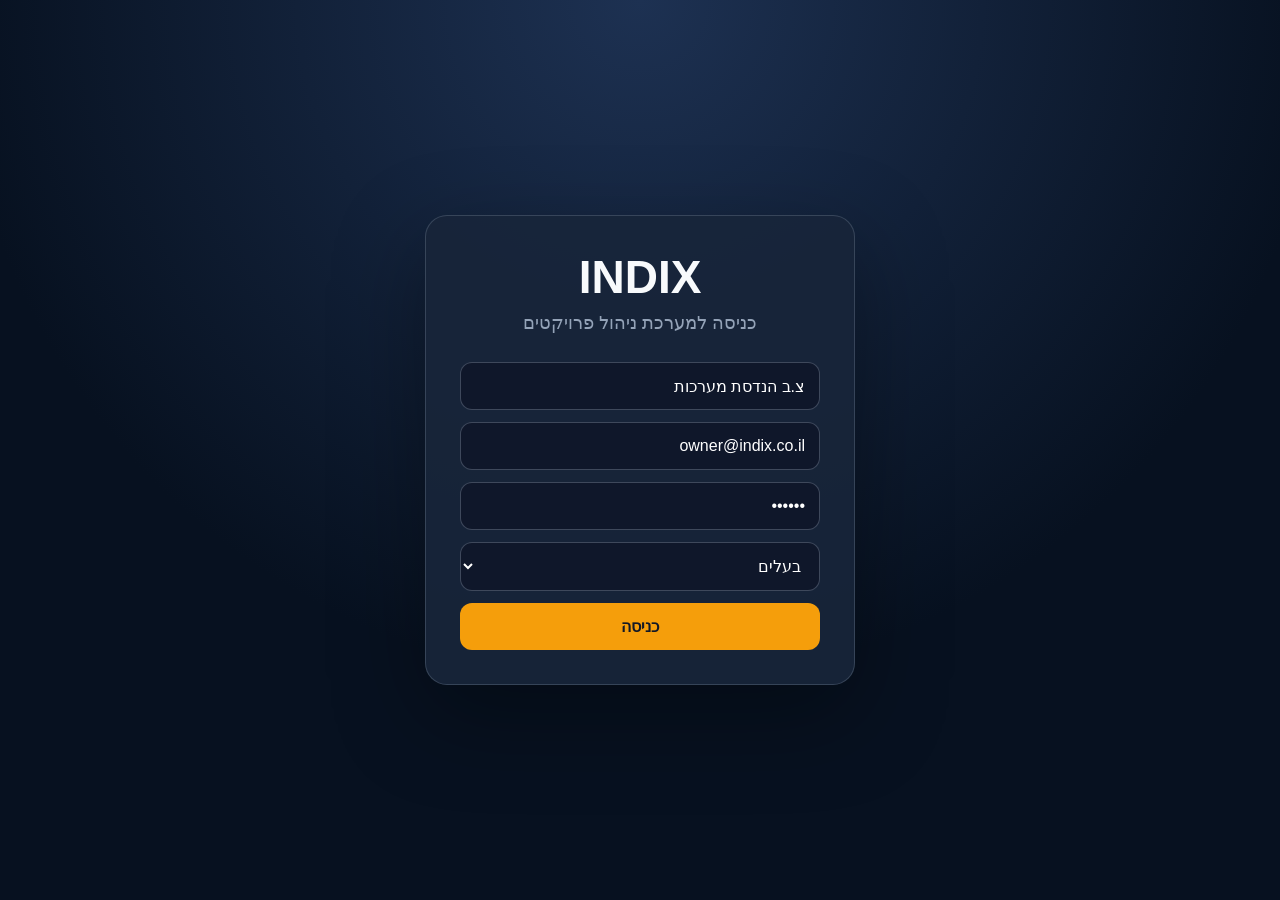
==== index.html @ 10d818fb "Add files via upload" ====
<!DOCTYPE html>
<html lang="he" dir="rtl">
<head>
<meta charset="UTF-8" />
<meta name="viewport" content="width=device-width, initial-scale=1.0" />
<title>INDIX</title>
<style>
*{box-sizing:border-box;margin:0;padding:0;font-family:Arial,Helvetica,sans-serif}body{background:#071120;color:#f8fafc;min-height:100vh}button,.card,.nav-btn{cursor:pointer}.login{min-height:100vh;display:flex;align-items:center;justify-content:center;background:radial-gradient(circle at top,#1d3152 0,#071120 62%);padding:20px}.login-card{width:100%;max-width:430px;background:rgba(24,37,58,.92);border:1px solid rgba(148,163,184,.25);border-radius:22px;padding:34px;box-shadow:0 30px 90px rgba(0,0,0,.35)}.logo{font-size:46px;font-weight:900;text-align:center;margin-bottom:8px}.sub{text-align:center;color:#94a3b8;margin-bottom:28px;font-size:18px}input,select,textarea{width:100%;background:#0f172a;border:1px solid rgba(148,163,184,.35);border-radius:12px;padding:14px;color:white;margin-bottom:12px;font-size:16px}.btn{background:#f59e0b;color:#111827;border:0;border-radius:12px;padding:14px 18px;font-weight:900;font-size:16px;width:100%}.app{display:none;min-height:100vh;background:radial-gradient(circle at top,#182844 0,#071120 58%)}.header{padding:20px;display:flex;justify-content:space-between;align-items:center;border-bottom:1px solid rgba(255,255,255,.08)}.brand{font-size:32px;font-weight:900}.user{color:#cbd5e1;font-weight:700}.menu{display:flex;gap:8px;flex-wrap:wrap;padding:14px;background:rgba(8,16,31,.72);position:sticky;top:0;z-index:10}.nav-btn{background:#0f172a;color:#dbeafe;border:1px solid rgba(148,163,184,.25);border-radius:12px;padding:12px 14px;font-weight:800}.nav-btn.active{background:#2563eb;color:white}.main{padding:22px;max-width:1180px;margin:auto}.title{text-align:center;margin:18px 0 26px}.title h1{font-size:30px}.title p{color:#94a3b8;margin-top:8px;font-size:18px}.stats{display:grid;grid-template-columns:repeat(4,1fr);gap:14px;margin-bottom:22px}.box,.stat{background:rgba(24,37,58,.86);border:1px solid rgba(148,163,184,.18);border-radius:16px;box-shadow:0 20px 55px rgba(0,0,0,.22);padding:22px}.stat{text-align:center}.icon{font-size:32px;margin-bottom:10px}.num{font-size:34px;font-weight:900}.green{color:#78e06f}.blue{color:#60a5fa}.yellow{color:#fbbf24}.purple{color:#a855f7}.grid{display:grid;grid-template-columns:1fr 1fr;gap:18px;margin-bottom:18px}.quick{display:grid;grid-template-columns:repeat(2,1fr);gap:12px}.card{background:#0f172a;border:1px solid rgba(148,163,184,.25);border-radius:12px;padding:16px;text-align:center;font-weight:800}.card span{display:block;font-size:28px;margin-bottom:8px}table{width:100%;border-collapse:collapse;text-align:center}th,td{border:1px solid rgba(148,163,184,.24);padding:13px}th{background:rgba(15,23,42,.55)}.plan{background:#0b1528;border:1px solid rgba(148,163,184,.25);border-radius:16px;min-height:360px;position:relative;overflow:hidden}.road{position:absolute;left:8%;right:8%;top:45%;height:80px;background:#263246;border:2px solid #475569;border-radius:18px;transform:rotate(-7deg)}.line{position:absolute;left:12%;right:12%;top:53%;border-top:5px dashed #94a3b8;transform:rotate(-7deg)}.path{position:absolute;height:18px;border-radius:30px;transform:rotate(-7deg)}.orange{background:#f59e0b;left:15%;top:47%;width:180px;box-shadow:0 0 18px #f59e0b}.cyan{background:#38bdf8;left:38%;top:44%;width:160px;box-shadow:0 0 18px #38bdf8}.lime{background:#22c55e;left:59%;top:40%;width:150px;box-shadow:0 0 18px #22c55e}.pin{position:absolute;width:34px;height:34px;border-radius:50%;display:flex;align-items:center;justify-content:center;font-weight:900;border:3px solid #0f172a}.p1{left:20%;top:36%;background:#f59e0b}.p2{left:44%;top:33%;background:#38bdf8}.p3{left:65%;top:30%;background:#22c55e}.hidden{display:none}.toast{position:fixed;left:18px;bottom:18px;background:#22c55e;color:#052e16;padding:14px 18px;border-radius:12px;font-weight:900;z-index:99}.project-row:hover{background:rgba(59,130,246,.15)}.badge{display:inline-block;padding:6px 10px;border-radius:999px;background:#0f172a;color:#cbd5e1;border:1px solid rgba(148,163,184,.25);font-size:14px}@media(max-width:800px){.stats,.grid,.quick{grid-template-columns:1fr}.header{display:block}.brand{margin-bottom:8px}.main{padding:16px}.menu{position:static}}
</style>
</head>
<body>
<section id="login" class="login"><div class="login-card"><div class="logo">INDIX</div><div class="sub">כניסה למערכת ניהול פרויקטים</div><input id="company" value="צ.ב הנדסת מערכות" placeholder="שם החברה"><input id="email" value="owner@indix.co.il" placeholder="אימייל"><input id="password" value="123456" type="password" placeholder="סיסמה"><select id="role"><option value="owner">בעלים</option><option value="engineer">מהנדס</option><option value="worker">עובד</option><option value="warehouse">מחסן</option></select><button class="btn" onclick="login()">כניסה</button></div></section>
<section id="app" class="app"><header class="header"><div class="brand">INDIX</div><div class="user" id="userLabel">יאסן סוויס · בעלים - גישה מלאה</div></header><nav class="menu"><button class="nav-btn" id="b-dashboard" onclick="show('dashboard')">🏠 לוח בקרה</button><button class="nav-btn" id="b-projects" onclick="show('projects')">💼 פרויקטים</button><button class="nav-btn" id="b-project" onclick="show('project')">🧩 ניהול פרויקט</button><button class="nav-btn" id="b-plans" onclick="show('plans')">📐 תוכניות ומפה</button><button class="nav-btn" id="b-stock" onclick="show('stock')">📦 מלאי</button><button class="nav-btn" id="b-reports" onclick="show('reports')">📊 דוחות</button><button class="nav-btn" onclick="logout()">🚪 יציאה</button></nav><main class="main">
<div id="dashboard"><section class="title"><h1>לוח בקרה - בעל החברה</h1><p>النسخة التشغيلية الأولى من INDIX على الويب</p></section><section class="stats"><div class="stat"><div class="icon">📦</div><h3>מצב מלאי</h3><div class="num green">98%</div></div><div class="stat"><div class="icon">👥</div><h3>עובדים</h3><div class="num blue">54</div></div><div class="stat"><div class="icon">👷</div><h3>מהנדסים</h3><div class="num yellow">8</div></div><div class="stat"><div class="icon">💼</div><h3>פרויקטים</h3><div class="num purple" id="projectCount">3</div></div></section><section class="grid"><div class="box"><h2>התקדמות פרויקט מרכזי</h2><br><p><b id="mainProjectName">כביש 25 → כביש 27</b></p><h1 class="green" style="font-size:42px;margin:18px 0">60%</h1><p>✅ חפירה 150 מטר<br>✅ התקנת עמודים<br>🟠 התקנת פנסים<br>⚪ חיבור מגשים</p></div><div class="box"><h2>פעולות מהירות</h2><br><div class="quick"><div class="card" onclick="show('projects')"><span>➕</span>הוסף/פתח פרויקט</div><div class="card" onclick="show('plans')"><span>📐</span>תוכנית ומפה</div><div class="card" onclick="show('stock')"><span>📦</span>הוצאת סחורה</div><div class="card" onclick="show('reports')"><span>📄</span>דוח יומי</div></div></div></section></div>
<div id="projects" class="hidden"><section class="title"><h1>פרויקטים</h1><p>إضافة وفتح المشاريع</p></section><section class="grid"><div class="box"><h2>רשימת פרויקטים</h2><br><table id="projectsTable"></table></div><div class="box"><h2>הוסף פרויקט חדש</h2><br><input id="newProject" value="תאורת שכונה חדשה" placeholder="שם פרויקט"><input id="newArea" value="רהט" placeholder="אזור"><input id="newEngineer" value="דוד כהן" placeholder="מהנדס"><button class="btn" onclick="addProject()">הוסף פרויקט</button></div></section></div>
<div id="project" class="hidden"><section class="title"><h1>ניהול מלא של הפרויקט</h1><p>صاحب الشركة يرى ميزات المهندس والعامل والمخزن كلها</p></section><section class="box"><h2 id="projectTitle">פרויקט: כביש 25 → כביש 27</h2><br><div class="quick"><div class="card" onclick="show('plans')"><span>📐</span>תוכניות ומפה</div><div class="card" onclick="show('stock')"><span>📦</span>חומרים ומלאי</div><div class="card" onclick="toast('ميزة الصور ستضاف بالمرحلة القادمة')"><span>📷</span>תמונות מהשטח</div><div class="card" onclick="show('reports')"><span>📝</span>יומן עבודה</div></div><br><table><tr><th>תחום</th><th>מה רואים</th><th>הרשאה</th></tr><tr><td>מהנדס</td><td>עדכון התקדמות، אישור עבודות، הערות שטח</td><td>בעל החברה רואה ושולט</td></tr><tr><td>עובד</td><td>משימה יומית، מפה، דיווח סוף יום</td><td>בעל החברה רואה הכל</td></tr><tr><td>מחסן</td><td>יציאה/חזרה של חומרים וחתימות</td><td>בעל החברה מאשר</td></tr></table></section></div>
<div id="plans" class="hidden"><section class="title"><h1>תוכניות ומשימות שטח</h1><p>رسم على الخريطة بالألوان وإرسال مهمة للعامل</p></section><section class="grid"><div class="box"><h2>מפת עבודה</h2><br><div class="plan" onclick="mark(event)"><div class="road"></div><div class="line"></div><div class="path orange"></div><div class="path cyan"></div><div class="path lime"></div><div class="pin p1">ע</div><div class="pin p2">פ</div><div class="pin p3">כ</div></div><br><p><span class="badge">🟠 עמודים</span> <span class="badge">🔵 פנסים</span> <span class="badge">🟢 כבלים</span></p></div><div class="box"><h2>שליחת משימה לעובד</h2><br><input id="worker" value="אחמד אבו סוויס" placeholder="עובד"><input id="task" value="התקנת 12 פנסים" placeholder="משימה"><input id="taskTime" value="היום עד 17:00" placeholder="זמן"><button class="btn" onclick="sendTask()">שלח משימה לעובד</button><p id="sentTask" style="margin-top:16px;color:#cbd5e1;line-height:1.8"></p></div></section></div>
<div id="stock" class="hidden"><section class="title"><h1>ניהול מלאי</h1><p>כניסה، יציאה، חזרה، חתימה</p></section><section class="grid"><div class="box"><h2>טבלת מלאי</h2><br><table id="stockTable"></table></div><div class="box"><h2>הוצאת סחורה</h2><br><select id="stockItem"><option>פנס LED</option><option>עמוד תאורה</option><option>כבל 4×35</option></select><input id="stockQty" value="5" placeholder="כמות"><input id="receiver" value="אחמד אבו סוויס" placeholder="מקבל"><button class="btn" onclick="issueStock()">אישור יציאה + חתימה</button></div></section></div>
<div id="reports" class="hidden"><section class="title"><h1>דוחות סוף יום</h1><p>מה בוצע، מה לא בוצע، ולמה</p></section><section class="grid"><div class="box"><textarea id="report" rows="6">בוצע: 8 פנסים
לא בוצע: 4 פנסים
סיבה: חסר כבל 4×16</textarea><button class="btn" onclick="saveReport()">שלח דוח למהנדס ולבעל החברה</button></div><div class="box"><h2>עדכון אחרון</h2><br><p id="lastReport" style="line-height:1.8;color:#cbd5e1">אין דוח עדיין</p></div></section></div>
</main></section><div id="toast" class="toast hidden"></div>
<script>
let projects=[{name:"כביש 25 → כביש 27",area:"רהט",engineer:"דוד כהן",progress:"60%"},{name:"תאורת שכונת השלום",area:"דרום",engineer:"מוחמד אבו סוויס",progress:"90%"},{name:"צומת העיר",area:"מרכז",engineer:"יוסף אלקרינאווי",progress:"45%"}];let stock=[{item:"פנס LED",total:250,out:70,back:10,sign:"חתום"},{item:"עמוד תאורה",total:40,out:3,back:0,sign:"חתום"},{item:"כבל 4×35",total:"1200 מ׳",out:"250 מ׳",back:0,sign:"ממתין"}];
function login(){const role=document.getElementById('role').value;const label=role==="owner"?"יאסן סוויס · בעלים - גישה מלאה":role==="engineer"?"יאסן סוויס · מהנדס":role==="worker"?"יאסן סוויס · עובד":"יאסן סוויס · מחסן";document.getElementById('userLabel').innerText=label;document.getElementById('login').style.display='none';document.getElementById('app').style.display='block';renderProjects();renderStock();show('dashboard')}function logout(){document.getElementById('app').style.display='none';document.getElementById('login').style.display='flex'}function show(id){['dashboard','projects','project','plans','stock','reports'].forEach(x=>{document.getElementById(x).classList.toggle('hidden',x!==id);let b=document.getElementById('b-'+x);if(b)b.classList.toggle('active',x===id)})}function renderProjects(){document.getElementById('projectCount').innerText=projects.length;document.getElementById('projectsTable').innerHTML='<tr><th>פרויקט</th><th>אזור</th><th>מהנדס</th><th>התקדמות</th><th>פתיחה</th></tr>'+projects.map((p,i)=>`<tr class="project-row"><td>${p.name}</td><td>${p.area}</td><td>${p.engineer}</td><td>${p.progress}</td><td><button class="btn" onclick="openProject(${i})">פתח</button></td></tr>`).join('')}function addProject(){let name=document.getElementById('newProject').value,area=document.getElementById('newArea').value,engineer=document.getElementById('newEngineer').value;if(name){projects.push({name,area,engineer,progress:"0%"});renderProjects();toast('تم إضافة المشروع')}}function openProject(i){document.getElementById('projectTitle').innerText='פרויקט: '+projects[i].name;document.getElementById('mainProjectName').innerText=projects[i].name;show('project')}function renderStock(){document.getElementById('stockTable').innerHTML='<tr><th>פריט</th><th>במלאי</th><th>יצא</th><th>חזר</th><th>חתימה</th></tr>'+stock.map(s=>`<tr><td>${s.item}</td><td>${s.total}</td><td>${s.out}</td><td>${s.back}</td><td>${s.sign}</td></tr>`).join('')}function issueStock(){const item=document.getElementById('stockItem').value,qty=Number(document.getElementById('stockQty').value||0);let s=stock.find(x=>x.item===item);if(s&&typeof s.out==='number')s.out+=qty;if(s)s.sign='חתום';renderStock();toast('تم إخراج المواد وتسجيل التوقيع')}function sendTask(){document.getElementById('sentTask').innerHTML='נשלחה משימה:<br>'+document.getElementById('task').value+'<br>לעובד: '+document.getElementById('worker').value+'<br>זמן: '+document.getElementById('taskTime').value;toast('تم إرسال المهمة للعامل')}function saveReport(){document.getElementById('lastReport').innerText=document.getElementById('report').value;toast('تم إرسال التقرير')}function mark(e){let p=document.createElement('div');p.style.cssText='position:absolute;width:22px;height:22px;border-radius:50%;background:#38bdf8;border:3px solid #0f172a;left:'+(e.offsetX-11)+'px;top:'+(e.offsetY-11)+'px';e.currentTarget.appendChild(p);toast('تم وضع علامة على الخريطة')}function toast(msg){let t=document.getElementById('toast');t.innerText=msg;t.classList.remove('hidden');setTimeout(()=>t.classList.add('hidden'),2200)}
</script>
</body>
</html>
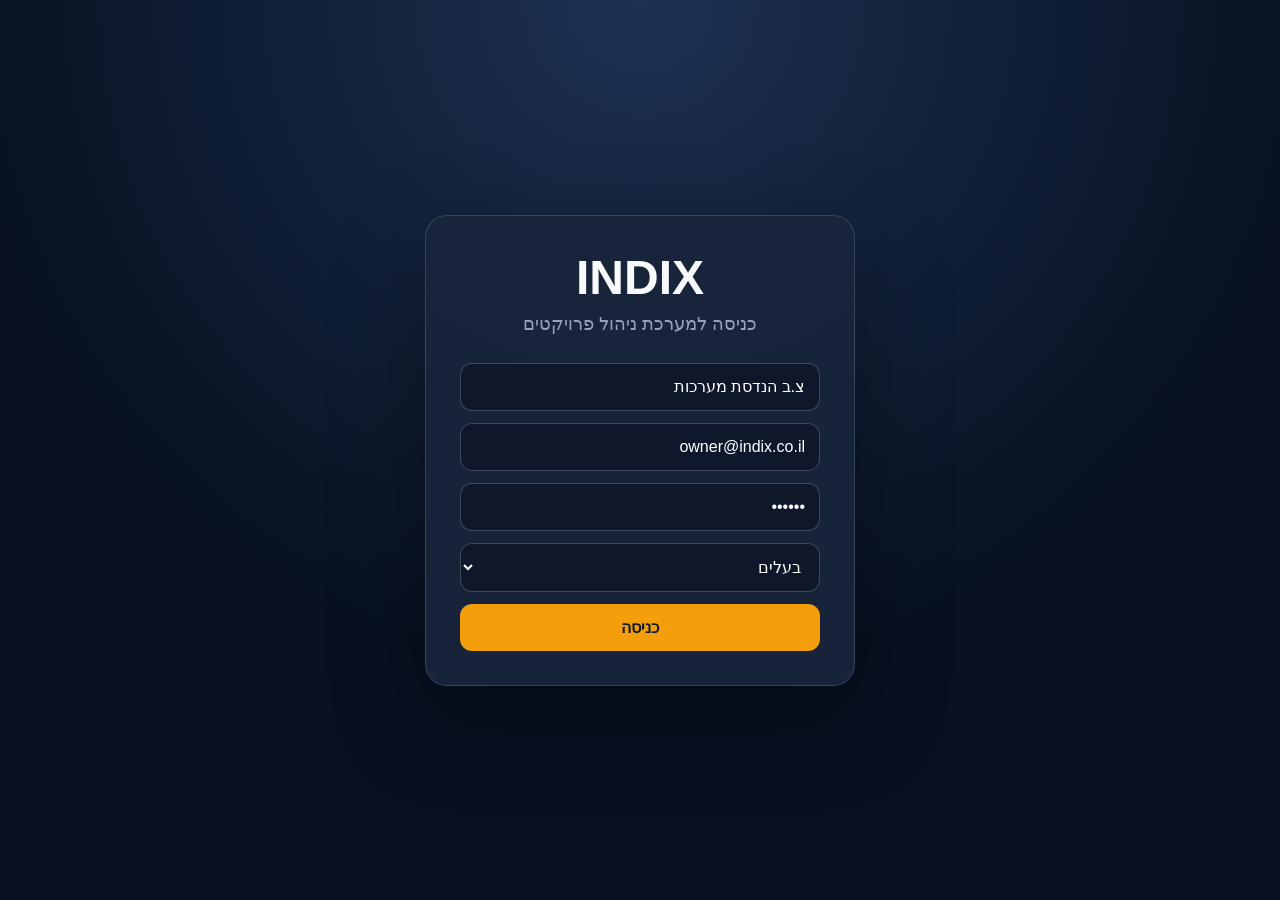
==== commit f571b1e0: "Rename index.htm1 to index.html" ====
--- a/index.html
+++ b/index.html
@@ -1,28 +1,149 @@
 <!DOCTYPE html>
 <html lang="he" dir="rtl">
 <head>
-<meta charset="UTF-8" />
-<meta name="viewport" content="width=device-width, initial-scale=1.0" />
-<title>INDIX</title>
+<meta charset="UTF-8">
+<meta name="viewport" content="width=device-width, initial-scale=1.0">
+<title>INDIX v2</title>
 <style>
-*{box-sizing:border-box;margin:0;padding:0;font-family:Arial,Helvetica,sans-serif}body{background:#071120;color:#f8fafc;min-height:100vh}button,.card,.nav-btn{cursor:pointer}.login{min-height:100vh;display:flex;align-items:center;justify-content:center;background:radial-gradient(circle at top,#1d3152 0,#071120 62%);padding:20px}.login-card{width:100%;max-width:430px;background:rgba(24,37,58,.92);border:1px solid rgba(148,163,184,.25);border-radius:22px;padding:34px;box-shadow:0 30px 90px rgba(0,0,0,.35)}.logo{font-size:46px;font-weight:900;text-align:center;margin-bottom:8px}.sub{text-align:center;color:#94a3b8;margin-bottom:28px;font-size:18px}input,select,textarea{width:100%;background:#0f172a;border:1px solid rgba(148,163,184,.35);border-radius:12px;padding:14px;color:white;margin-bottom:12px;font-size:16px}.btn{background:#f59e0b;color:#111827;border:0;border-radius:12px;padding:14px 18px;font-weight:900;font-size:16px;width:100%}.app{display:none;min-height:100vh;background:radial-gradient(circle at top,#182844 0,#071120 58%)}.header{padding:20px;display:flex;justify-content:space-between;align-items:center;border-bottom:1px solid rgba(255,255,255,.08)}.brand{font-size:32px;font-weight:900}.user{color:#cbd5e1;font-weight:700}.menu{display:flex;gap:8px;flex-wrap:wrap;padding:14px;background:rgba(8,16,31,.72);position:sticky;top:0;z-index:10}.nav-btn{background:#0f172a;color:#dbeafe;border:1px solid rgba(148,163,184,.25);border-radius:12px;padding:12px 14px;font-weight:800}.nav-btn.active{background:#2563eb;color:white}.main{padding:22px;max-width:1180px;margin:auto}.title{text-align:center;margin:18px 0 26px}.title h1{font-size:30px}.title p{color:#94a3b8;margin-top:8px;font-size:18px}.stats{display:grid;grid-template-columns:repeat(4,1fr);gap:14px;margin-bottom:22px}.box,.stat{background:rgba(24,37,58,.86);border:1px solid rgba(148,163,184,.18);border-radius:16px;box-shadow:0 20px 55px rgba(0,0,0,.22);padding:22px}.stat{text-align:center}.icon{font-size:32px;margin-bottom:10px}.num{font-size:34px;font-weight:900}.green{color:#78e06f}.blue{color:#60a5fa}.yellow{color:#fbbf24}.purple{color:#a855f7}.grid{display:grid;grid-template-columns:1fr 1fr;gap:18px;margin-bottom:18px}.quick{display:grid;grid-template-columns:repeat(2,1fr);gap:12px}.card{background:#0f172a;border:1px solid rgba(148,163,184,.25);border-radius:12px;padding:16px;text-align:center;font-weight:800}.card span{display:block;font-size:28px;margin-bottom:8px}table{width:100%;border-collapse:collapse;text-align:center}th,td{border:1px solid rgba(148,163,184,.24);padding:13px}th{background:rgba(15,23,42,.55)}.plan{background:#0b1528;border:1px solid rgba(148,163,184,.25);border-radius:16px;min-height:360px;position:relative;overflow:hidden}.road{position:absolute;left:8%;right:8%;top:45%;height:80px;background:#263246;border:2px solid #475569;border-radius:18px;transform:rotate(-7deg)}.line{position:absolute;left:12%;right:12%;top:53%;border-top:5px dashed #94a3b8;transform:rotate(-7deg)}.path{position:absolute;height:18px;border-radius:30px;transform:rotate(-7deg)}.orange{background:#f59e0b;left:15%;top:47%;width:180px;box-shadow:0 0 18px #f59e0b}.cyan{background:#38bdf8;left:38%;top:44%;width:160px;box-shadow:0 0 18px #38bdf8}.lime{background:#22c55e;left:59%;top:40%;width:150px;box-shadow:0 0 18px #22c55e}.pin{position:absolute;width:34px;height:34px;border-radius:50%;display:flex;align-items:center;justify-content:center;font-weight:900;border:3px solid #0f172a}.p1{left:20%;top:36%;background:#f59e0b}.p2{left:44%;top:33%;background:#38bdf8}.p3{left:65%;top:30%;background:#22c55e}.hidden{display:none}.toast{position:fixed;left:18px;bottom:18px;background:#22c55e;color:#052e16;padding:14px 18px;border-radius:12px;font-weight:900;z-index:99}.project-row:hover{background:rgba(59,130,246,.15)}.badge{display:inline-block;padding:6px 10px;border-radius:999px;background:#0f172a;color:#cbd5e1;border:1px solid rgba(148,163,184,.25);font-size:14px}@media(max-width:800px){.stats,.grid,.quick{grid-template-columns:1fr}.header{display:block}.brand{margin-bottom:8px}.main{padding:16px}.menu{position:static}}
+*{box-sizing:border-box;margin:0;padding:0;font-family:Arial,Helvetica,sans-serif}
+body{background:#071120;color:#f8fafc;min-height:100vh}
+button,.card,.nav button,.row{cursor:pointer}
+.hidden{display:none!important}
+.login{min-height:100vh;display:flex;align-items:center;justify-content:center;background:radial-gradient(circle at top,#1d3152 0,#071120 62%);padding:20px}
+.login-card{width:100%;max-width:430px;background:rgba(24,37,58,.94);border:1px solid rgba(148,163,184,.25);border-radius:22px;padding:34px;box-shadow:0 30px 90px rgba(0,0,0,.35)}
+.logo{font-size:48px;font-weight:900;text-align:center;margin-bottom:8px}
+.sub{text-align:center;color:#94a3b8;margin-bottom:28px;font-size:18px}
+input,select,textarea{width:100%;background:#0f172a;border:1px solid rgba(148,163,184,.35);border-radius:12px;padding:14px;color:white;margin-bottom:12px;font-size:16px}
+.btn{background:#f59e0b;color:#111827;border:0;border-radius:12px;padding:14px 18px;font-weight:900;font-size:16px;width:100%}
+.btn2{background:#2563eb;color:white}
+.app{display:none;min-height:100vh;background:radial-gradient(circle at top,#182844 0,#071120 58%)}
+.header{padding:20px;display:flex;justify-content:space-between;align-items:center;border-bottom:1px solid rgba(255,255,255,.08)}
+.brand{font-size:34px;font-weight:900}.user{color:#cbd5e1;font-weight:700}
+.nav{display:flex;gap:8px;flex-wrap:wrap;padding:14px;background:rgba(8,16,31,.72);position:sticky;top:0;z-index:10}
+.nav button{background:#0f172a;color:#dbeafe;border:1px solid rgba(148,163,184,.25);border-radius:12px;padding:12px 14px;font-weight:800}
+.nav button.active{background:#2563eb;color:white}
+.main{padding:22px;max-width:1180px;margin:auto}
+.title{text-align:center;margin:18px 0 26px}.title h1{font-size:30px}.title p{color:#94a3b8;margin-top:8px;font-size:18px}
+.stats{display:grid;grid-template-columns:repeat(4,1fr);gap:14px;margin-bottom:22px}
+.box,.stat{background:rgba(24,37,58,.88);border:1px solid rgba(148,163,184,.18);border-radius:16px;box-shadow:0 20px 55px rgba(0,0,0,.22);padding:22px}
+.stat{text-align:center}.icon{font-size:32px;margin-bottom:10px}.num{font-size:34px;font-weight:900}
+.green{color:#78e06f}.blue{color:#60a5fa}.yellow{color:#fbbf24}.purple{color:#a855f7}.red{color:#fb7185}
+.grid{display:grid;grid-template-columns:1fr 1fr;gap:18px;margin-bottom:18px}
+.quick{display:grid;grid-template-columns:repeat(2,1fr);gap:12px}.card{background:#0f172a;border:1px solid rgba(148,163,184,.25);border-radius:12px;padding:16px;text-align:center;font-weight:800}.card span{display:block;font-size:28px;margin-bottom:8px}
+table{width:100%;border-collapse:collapse;text-align:center}th,td{border:1px solid rgba(148,163,184,.24);padding:12px}th{background:rgba(15,23,42,.55)}
+.row:hover{background:rgba(59,130,246,.15)}
+.plan{background:#0b1528;border:1px solid rgba(148,163,184,.25);border-radius:16px;min-height:380px;position:relative;overflow:hidden}
+.road{position:absolute;left:8%;right:8%;top:45%;height:80px;background:#263246;border:2px solid #475569;border-radius:18px;transform:rotate(-7deg)}
+.line{position:absolute;left:12%;right:12%;top:53%;border-top:5px dashed #94a3b8;transform:rotate(-7deg)}
+.path{position:absolute;height:18px;border-radius:30px;transform:rotate(-7deg)}
+.orange{background:#f59e0b;left:15%;top:47%;width:180px;box-shadow:0 0 18px #f59e0b}.cyan{background:#38bdf8;left:38%;top:44%;width:160px;box-shadow:0 0 18px #38bdf8}.lime{background:#22c55e;left:59%;top:40%;width:150px;box-shadow:0 0 18px #22c55e}.violet{background:#a855f7;left:72%;top:56%;width:90px;box-shadow:0 0 18px #a855f7}
+.pin{position:absolute;width:34px;height:34px;border-radius:50%;display:flex;align-items:center;justify-content:center;font-weight:900;border:3px solid #0f172a}.p1{left:20%;top:36%;background:#f59e0b}.p2{left:44%;top:33%;background:#38bdf8}.p3{left:65%;top:30%;background:#22c55e}.p4{left:77%;top:48%;background:#a855f7}
+.badge{display:inline-block;padding:6px 10px;border-radius:999px;background:#0f172a;color:#cbd5e1;border:1px solid rgba(148,163,184,.25);font-size:14px;margin:3px}
+.toast{position:fixed;left:18px;bottom:18px;background:#22c55e;color:#052e16;padding:14px 18px;border-radius:12px;font-weight:900;z-index:99}
+.note{color:#cbd5e1;line-height:1.9}
+.progressbar{height:12px;background:#0f172a;border-radius:99px;overflow:hidden;margin-top:8px}.progressbar span{display:block;height:100%;background:#22c55e}
+@media(max-width:800px){.stats,.grid,.quick{grid-template-columns:1fr}.header{display:block}.brand{margin-bottom:8px}.main{padding:16px}.nav{position:static}}
 </style>
 </head>
 <body>
-<section id="login" class="login"><div class="login-card"><div class="logo">INDIX</div><div class="sub">כניסה למערכת ניהול פרויקטים</div><input id="company" value="צ.ב הנדסת מערכות" placeholder="שם החברה"><input id="email" value="owner@indix.co.il" placeholder="אימייל"><input id="password" value="123456" type="password" placeholder="סיסמה"><select id="role"><option value="owner">בעלים</option><option value="engineer">מהנדס</option><option value="worker">עובד</option><option value="warehouse">מחסן</option></select><button class="btn" onclick="login()">כניסה</button></div></section>
-<section id="app" class="app"><header class="header"><div class="brand">INDIX</div><div class="user" id="userLabel">יאסן סוויס · בעלים - גישה מלאה</div></header><nav class="menu"><button class="nav-btn" id="b-dashboard" onclick="show('dashboard')">🏠 לוח בקרה</button><button class="nav-btn" id="b-projects" onclick="show('projects')">💼 פרויקטים</button><button class="nav-btn" id="b-project" onclick="show('project')">🧩 ניהול פרויקט</button><button class="nav-btn" id="b-plans" onclick="show('plans')">📐 תוכניות ומפה</button><button class="nav-btn" id="b-stock" onclick="show('stock')">📦 מלאי</button><button class="nav-btn" id="b-reports" onclick="show('reports')">📊 דוחות</button><button class="nav-btn" onclick="logout()">🚪 יציאה</button></nav><main class="main">
-<div id="dashboard"><section class="title"><h1>לוח בקרה - בעל החברה</h1><p>النسخة التشغيلية الأولى من INDIX على الويب</p></section><section class="stats"><div class="stat"><div class="icon">📦</div><h3>מצב מלאי</h3><div class="num green">98%</div></div><div class="stat"><div class="icon">👥</div><h3>עובדים</h3><div class="num blue">54</div></div><div class="stat"><div class="icon">👷</div><h3>מהנדסים</h3><div class="num yellow">8</div></div><div class="stat"><div class="icon">💼</div><h3>פרויקטים</h3><div class="num purple" id="projectCount">3</div></div></section><section class="grid"><div class="box"><h2>התקדמות פרויקט מרכזי</h2><br><p><b id="mainProjectName">כביש 25 → כביש 27</b></p><h1 class="green" style="font-size:42px;margin:18px 0">60%</h1><p>✅ חפירה 150 מטר<br>✅ התקנת עמודים<br>🟠 התקנת פנסים<br>⚪ חיבור מגשים</p></div><div class="box"><h2>פעולות מהירות</h2><br><div class="quick"><div class="card" onclick="show('projects')"><span>➕</span>הוסף/פתח פרויקט</div><div class="card" onclick="show('plans')"><span>📐</span>תוכנית ומפה</div><div class="card" onclick="show('stock')"><span>📦</span>הוצאת סחורה</div><div class="card" onclick="show('reports')"><span>📄</span>דוח יומי</div></div></div></section></div>
-<div id="projects" class="hidden"><section class="title"><h1>פרויקטים</h1><p>إضافة وفتح المشاريع</p></section><section class="grid"><div class="box"><h2>רשימת פרויקטים</h2><br><table id="projectsTable"></table></div><div class="box"><h2>הוסף פרויקט חדש</h2><br><input id="newProject" value="תאורת שכונה חדשה" placeholder="שם פרויקט"><input id="newArea" value="רהט" placeholder="אזור"><input id="newEngineer" value="דוד כהן" placeholder="מהנדס"><button class="btn" onclick="addProject()">הוסף פרויקט</button></div></section></div>
-<div id="project" class="hidden"><section class="title"><h1>ניהול מלא של הפרויקט</h1><p>صاحب الشركة يرى ميزات المهندس والعامل والمخزن كلها</p></section><section class="box"><h2 id="projectTitle">פרויקט: כביש 25 → כביש 27</h2><br><div class="quick"><div class="card" onclick="show('plans')"><span>📐</span>תוכניות ומפה</div><div class="card" onclick="show('stock')"><span>📦</span>חומרים ומלאי</div><div class="card" onclick="toast('ميزة الصور ستضاف بالمرحلة القادمة')"><span>📷</span>תמונות מהשטח</div><div class="card" onclick="show('reports')"><span>📝</span>יומן עבודה</div></div><br><table><tr><th>תחום</th><th>מה רואים</th><th>הרשאה</th></tr><tr><td>מהנדס</td><td>עדכון התקדמות، אישור עבודות، הערות שטח</td><td>בעל החברה רואה ושולט</td></tr><tr><td>עובד</td><td>משימה יומית، מפה، דיווח סוף יום</td><td>בעל החברה רואה הכל</td></tr><tr><td>מחסן</td><td>יציאה/חזרה של חומרים וחתימות</td><td>בעל החברה מאשר</td></tr></table></section></div>
-<div id="plans" class="hidden"><section class="title"><h1>תוכניות ומשימות שטח</h1><p>رسم على الخريطة بالألوان وإرسال مهمة للعامل</p></section><section class="grid"><div class="box"><h2>מפת עבודה</h2><br><div class="plan" onclick="mark(event)"><div class="road"></div><div class="line"></div><div class="path orange"></div><div class="path cyan"></div><div class="path lime"></div><div class="pin p1">ע</div><div class="pin p2">פ</div><div class="pin p3">כ</div></div><br><p><span class="badge">🟠 עמודים</span> <span class="badge">🔵 פנסים</span> <span class="badge">🟢 כבלים</span></p></div><div class="box"><h2>שליחת משימה לעובד</h2><br><input id="worker" value="אחמד אבו סוויס" placeholder="עובד"><input id="task" value="התקנת 12 פנסים" placeholder="משימה"><input id="taskTime" value="היום עד 17:00" placeholder="זמן"><button class="btn" onclick="sendTask()">שלח משימה לעובד</button><p id="sentTask" style="margin-top:16px;color:#cbd5e1;line-height:1.8"></p></div></section></div>
-<div id="stock" class="hidden"><section class="title"><h1>ניהול מלאי</h1><p>כניסה، יציאה، חזרה، חתימה</p></section><section class="grid"><div class="box"><h2>טבלת מלאי</h2><br><table id="stockTable"></table></div><div class="box"><h2>הוצאת סחורה</h2><br><select id="stockItem"><option>פנס LED</option><option>עמוד תאורה</option><option>כבל 4×35</option></select><input id="stockQty" value="5" placeholder="כמות"><input id="receiver" value="אחמד אבו סוויס" placeholder="מקבל"><button class="btn" onclick="issueStock()">אישור יציאה + חתימה</button></div></section></div>
-<div id="reports" class="hidden"><section class="title"><h1>דוחות סוף יום</h1><p>מה בוצע، מה לא בוצע، ולמה</p></section><section class="grid"><div class="box"><textarea id="report" rows="6">בוצע: 8 פנסים
-לא בוצע: 4 פנסים
-סיבה: חסר כבל 4×16</textarea><button class="btn" onclick="saveReport()">שלח דוח למהנדס ולבעל החברה</button></div><div class="box"><h2>עדכון אחרון</h2><br><p id="lastReport" style="line-height:1.8;color:#cbd5e1">אין דוח עדיין</p></div></section></div>
-</main></section><div id="toast" class="toast hidden"></div>
+<section id="login" class="login">
+  <div class="login-card">
+    <div class="logo">INDIX</div>
+    <div class="sub">כניסה למערכת ניהול פרויקטים</div>
+    <input value="צ.ב הנדסת מערכות" placeholder="שם החברה">
+    <input value="owner@indix.co.il" placeholder="אימייל">
+    <input value="123456" type="password" placeholder="סיסמה">
+    <select id="role"><option value="owner">בעלים</option><option value="engineer">מהנדס</option><option value="worker">עובד</option><option value="warehouse">מחסן</option></select>
+    <button class="btn" onclick="login()">כניסה</button>
+  </div>
+</section>
+<section id="app" class="app">
+  <header class="header"><div class="brand">INDIX</div><div class="user" id="userLabel">יאסן סוויס · בעלים</div></header>
+  <nav class="nav">
+    <button id="b-dashboard" onclick="show('dashboard')">🏠 לוח בקרה</button>
+    <button id="b-projects" onclick="show('projects')">💼 פרויקטים</button>
+    <button id="b-tasks" onclick="show('tasks')">👷 משימות עובדים</button>
+    <button id="b-plans" onclick="show('plans')">📐 מפה</button>
+    <button id="b-stock" onclick="show('stock')">📦 מלאי</button>
+    <button id="b-reports" onclick="show('reports')">📊 דוחות</button>
+    <button onclick="logout()">🚪 יציאה</button>
+  </nav>
+  <main class="main">
+    <div id="dashboard">
+      <section class="title"><h1>לוח בקרה - בעל החברה</h1><p>إدارة مشاريع، مهام عمال، مخزن، خارطة، ونسبة إنجاز تلقائية</p></section>
+      <section class="stats">
+        <div class="stat"><div class="icon">💼</div><h3>פרויקטים</h3><div class="num purple" id="projectCount">0</div></div>
+        <div class="stat"><div class="icon">👷</div><h3>משימות פתוחות</h3><div class="num yellow" id="openTasks">0</div></div>
+        <div class="stat"><div class="icon">✅</div><h3>בוצע</h3><div class="num green" id="doneTasks">0</div></div>
+        <div class="stat"><div class="icon">📦</div><h3>פריטי מלאי</h3><div class="num blue" id="stockCount">0</div></div>
+      </section>
+      <section class="grid">
+        <div class="box"><h2>פרויקט מרכזי</h2><br><p><b id="mainProject">בחר פרויקט</b></p><h1 class="green" id="mainProgress" style="font-size:42px;margin:18px 0">0%</h1><div class="progressbar"><span id="mainProgressBar" style="width:0%"></span></div></div>
+        <div class="box"><h2>פעולות מהירות</h2><br><div class="quick"><div class="card" onclick="show('projects')"><span>➕</span>הוסף פרויקט</div><div class="card" onclick="show('tasks')"><span>👷</span>כתוב משימה לעובד</div><div class="card" onclick="show('stock')"><span>📦</span>הוסף אורדר למלאי</div><div class="card" onclick="show('plans')"><span>📐</span>סמן במפה</div></div></div>
+      </section>
+    </div>
+    <div id="projects" class="hidden">
+      <section class="title"><h1>פרויקטים</h1><p>أضف مشروع جديد وافتحه للتحكم الكامل</p></section>
+      <section class="grid">
+        <div class="box"><h2>רשימת פרויקטים</h2><br><table id="projectsTable"></table></div>
+        <div class="box"><h2>הוסף פרויקט חדש</h2><br><input id="pName" placeholder="שם פרויקט" value="כביש 25 → כביש 27"><input id="pLocation" placeholder="מיקום" value="רהט"><input id="pEngineer" placeholder="מהנדס" value="דוד כהן"><button class="btn" onclick="addProject()">הוסף פרויקט</button></div>
+      </section>
+    </div>
+    <div id="tasks" class="hidden">
+      <section class="title"><h1>משימות עובדים</h1><p>اكتب للعامل ماذا يعمل بكرا، والعامل يكتب شو أنجز، والنسبة ترتفع تلقائيًا</p></section>
+      <section class="grid">
+        <div class="box"><h2>משימה חדשה לעובד</h2><br><select id="taskProject"></select><input id="taskWorker" value="אחמד אבו סוויס" placeholder="שם עובד"><input id="taskText" value="להתקין 12 פנסים באזור המסומן בכחול" placeholder="מה צריך לעשות מחר"><select id="taskType"><option value="פנסים">פנסים</option><option value="עמודים">עמודים</option><option value="כבלים">כבלים</option><option value="מגשים">מגשים</option></select><button class="btn" onclick="addTask()">שלח משימה לעובד</button></div>
+        <div class="box"><h2>רשימת משימות</h2><br><table id="tasksTable"></table></div>
+      </section>
+    </div>
+    <div id="plans" class="hidden">
+      <section class="title"><h1>מפה ותוכניות</h1><p>كل عمل له لون، وعند إغلاق المهمة تظهر على الخريطة وترتفع نسبة الإنجاز</p></section>
+      <section class="grid">
+        <div class="box"><h2>מפת עבודה</h2><br><div class="plan" id="map" onclick="manualMark(event)"><div class="road"></div><div class="line"></div><div class="path orange"></div><div class="path cyan"></div><div class="path lime"></div><div class="path violet"></div><div class="pin p1">ע</div><div class="pin p2">פ</div><div class="pin p3">כ</div><div class="pin p4">מ</div></div><br><span class="badge">🟠 עמודים</span><span class="badge">🔵 פנסים</span><span class="badge">🟢 כבלים</span><span class="badge">🟣 מגשים</span></div>
+        <div class="box"><h2>סימון ידני במפה</h2><br><p class="note">اضغط على الخريطة لإضافة نقطة عمل. لاحقًا سنربطها بملف PDF/DWG حقيقي.</p><button class="btn" onclick="toast('اختر مكان على الخريطة واضغط عليه')">הוסף סימון</button></div>
+      </section>
+    </div>
+    <div id="stock" class="hidden">
+      <section class="title"><h1>מלאי</h1><p>أضف مواد جديدة أو أوردر فوق الكمية الموجودة، والكمية تتحدث تلقائيًا</p></section>
+      <section class="grid">
+        <div class="box"><h2>טבלת מלאי</h2><br><table id="stockTable"></table></div>
+        <div class="box"><h2>הוסף/עדכן מלאי</h2><br><input id="stockName" value="פנס LED" placeholder="שם חומר"><input id="stockQty" type="number" value="50" placeholder="כמות שהגיעה"><input id="stockNote" value="אורדר חדש מאותו סוג" placeholder="הערה"><button class="btn" onclick="addStock()">הוסף כמות למלאי</button></div>
+      </section>
+    </div>
+    <div id="reports" class="hidden">
+      <section class="title"><h1>דוחות סוף יום</h1><p>العامل يكتب ماذا أنجز، والمهندس وصاحب الشركة يرون التحديث</p></section>
+      <section class="box"><h2>יומן עדכונים</h2><br><table id="logTable"></table></section>
+    </div>
+  </main>
+</section>
+<div id="toast" class="toast hidden"></div>
 <script>
-let projects=[{name:"כביש 25 → כביש 27",area:"רהט",engineer:"דוד כהן",progress:"60%"},{name:"תאורת שכונת השלום",area:"דרום",engineer:"מוחמד אבו סוויס",progress:"90%"},{name:"צומת העיר",area:"מרכז",engineer:"יוסף אלקרינאווי",progress:"45%"}];let stock=[{item:"פנס LED",total:250,out:70,back:10,sign:"חתום"},{item:"עמוד תאורה",total:40,out:3,back:0,sign:"חתום"},{item:"כבל 4×35",total:"1200 מ׳",out:"250 מ׳",back:0,sign:"ממתין"}];
-function login(){const role=document.getElementById('role').value;const label=role==="owner"?"יאסן סוויס · בעלים - גישה מלאה":role==="engineer"?"יאסן סוויס · מהנדס":role==="worker"?"יאסן סוויס · עובד":"יאסן סוויס · מחסן";document.getElementById('userLabel').innerText=label;document.getElementById('login').style.display='none';document.getElementById('app').style.display='block';renderProjects();renderStock();show('dashboard')}function logout(){document.getElementById('app').style.display='none';document.getElementById('login').style.display='flex'}function show(id){['dashboard','projects','project','plans','stock','reports'].forEach(x=>{document.getElementById(x).classList.toggle('hidden',x!==id);let b=document.getElementById('b-'+x);if(b)b.classList.toggle('active',x===id)})}function renderProjects(){document.getElementById('projectCount').innerText=projects.length;document.getElementById('projectsTable').innerHTML='<tr><th>פרויקט</th><th>אזור</th><th>מהנדס</th><th>התקדמות</th><th>פתיחה</th></tr>'+projects.map((p,i)=>`<tr class="project-row"><td>${p.name}</td><td>${p.area}</td><td>${p.engineer}</td><td>${p.progress}</td><td><button class="btn" onclick="openProject(${i})">פתח</button></td></tr>`).join('')}function addProject(){let name=document.getElementById('newProject').value,area=document.getElementById('newArea').value,engineer=document.getElementById('newEngineer').value;if(name){projects.push({name,area,engineer,progress:"0%"});renderProjects();toast('تم إضافة المشروع')}}function openProject(i){document.getElementById('projectTitle').innerText='פרויקט: '+projects[i].name;document.getElementById('mainProjectName').innerText=projects[i].name;show('project')}function renderStock(){document.getElementById('stockTable').innerHTML='<tr><th>פריט</th><th>במלאי</th><th>יצא</th><th>חזר</th><th>חתימה</th></tr>'+stock.map(s=>`<tr><td>${s.item}</td><td>${s.total}</td><td>${s.out}</td><td>${s.back}</td><td>${s.sign}</td></tr>`).join('')}function issueStock(){const item=document.getElementById('stockItem').value,qty=Number(document.getElementById('stockQty').value||0);let s=stock.find(x=>x.item===item);if(s&&typeof s.out==='number')s.out+=qty;if(s)s.sign='חתום';renderStock();toast('تم إخراج المواد وتسجيل التوقيع')}function sendTask(){document.getElementById('sentTask').innerHTML='נשלחה משימה:<br>'+document.getElementById('task').value+'<br>לעובד: '+document.getElementById('worker').value+'<br>זמן: '+document.getElementById('taskTime').value;toast('تم إرسال المهمة للعامل')}function saveReport(){document.getElementById('lastReport').innerText=document.getElementById('report').value;toast('تم إرسال التقرير')}function mark(e){let p=document.createElement('div');p.style.cssText='position:absolute;width:22px;height:22px;border-radius:50%;background:#38bdf8;border:3px solid #0f172a;left:'+(e.offsetX-11)+'px;top:'+(e.offsetY-11)+'px';e.currentTarget.appendChild(p);toast('تم وضع علامة على الخريطة')}function toast(msg){let t=document.getElementById('toast');t.innerText=msg;t.classList.remove('hidden');setTimeout(()=>t.classList.add('hidden'),2200)}
+let projects=JSON.parse(localStorage.getItem('projects')||'[]');
+let tasks=JSON.parse(localStorage.getItem('tasks')||'[]');
+let stock=JSON.parse(localStorage.getItem('stock')||'[]');
+let logs=JSON.parse(localStorage.getItem('logs')||'[]');
+if(!projects.length){projects=[{name:'כביש 25 → כביש 27',location:'רהט',engineer:'דוד כהן',progress:60}]}
+if(!stock.length){stock=[{name:'פנס LED',qty:60,note:'קיים במחסן'},{name:'עמוד תאורה',qty:40,note:'קיים במחסן'},{name:'כבל 4×35',qty:1200,note:'מטר'}]}
+save();
+function login(){let r=document.getElementById('role').value;let name=r==='owner'?'בעלים - גישה מלאה':r==='engineer'?'מהנדס':r==='worker'?'עובד':'מחסן';document.getElementById('userLabel').innerText='יאסן סוויס · '+name;document.getElementById('login').style.display='none';document.getElementById('app').style.display='block';renderAll();show('dashboard')}
+function logout(){document.getElementById('app').style.display='none';document.getElementById('login').style.display='flex'}
+function save(){localStorage.setItem('projects',JSON.stringify(projects));localStorage.setItem('tasks',JSON.stringify(tasks));localStorage.setItem('stock',JSON.stringify(stock));localStorage.setItem('logs',JSON.stringify(logs))}
+function show(id){['dashboard','projects','tasks','plans','stock','reports'].forEach(x=>{document.getElementById(x).classList.toggle('hidden',x!==id);let b=document.getElementById('b-'+x);if(b)b.classList.toggle('active',x===id)});renderAll()}
+function renderAll(){renderDashboard();renderProjects();renderTaskProjects();renderTasks();renderStock();renderLogs();save()}
+function renderDashboard(){document.getElementById('projectCount').innerText=projects.length;document.getElementById('openTasks').innerText=tasks.filter(t=>t.status!=='בוצע').length;document.getElementById('doneTasks').innerText=tasks.filter(t=>t.status==='בוצע').length;document.getElementById('stockCount').innerText=stock.length;let p=projects[0]||{name:'אין',progress:0};document.getElementById('mainProject').innerText=p.name;document.getElementById('mainProgress').innerText=p.progress+'%';document.getElementById('mainProgressBar').style.width=p.progress+'%'}
+function renderProjects(){document.getElementById('projectsTable').innerHTML='<tr><th>פרויקט</th><th>מיקום</th><th>מהנדס</th><th>התקדמות</th></tr>'+projects.map(p=>`<tr class="row"><td>${p.name}</td><td>${p.location}</td><td>${p.engineer}</td><td>${p.progress}%</td></tr>`).join('')}
+function addProject(){let name=document.getElementById('pName').value.trim();if(!name)return toast('اكتب اسم المشروع');projects.unshift({name,location:document.getElementById('pLocation').value,engineer:document.getElementById('pEngineer').value,progress:0});logs.unshift({text:'נוסף פרויקט חדש: '+name,time:new Date().toLocaleString()});renderAll();toast('تم إضافة المشروع')}
+function renderTaskProjects(){let s=document.getElementById('taskProject');s.innerHTML=projects.map((p,i)=>`<option value="${i}">${p.name}</option>`).join('')}
+function addTask(){let pi=+document.getElementById('taskProject').value;let t={projectIndex:pi,worker:document.getElementById('taskWorker').value,text:document.getElementById('taskText').value,type:document.getElementById('taskType').value,status:'פתוח',doneText:''};tasks.unshift(t);logs.unshift({text:'נשלחה משימה ל-'+t.worker+': '+t.text,time:new Date().toLocaleString()});renderAll();toast('تم إرسال المهمة للعامل')}
+function renderTasks(){document.getElementById('tasksTable').innerHTML='<tr><th>פרויקט</th><th>עובד</th><th>משימה</th><th>סטטוס</th><th>פעולה</th></tr>'+tasks.map((t,i)=>`<tr><td>${projects[t.projectIndex]?.name||''}</td><td>${t.worker}</td><td>${t.text}<br><small>${t.doneText||''}</small></td><td>${t.status}</td><td><button class="btn" onclick="completeTask(${i})">בוצע</button></td></tr>`).join('')}
+function completeTask(i){let txt=prompt('اكتب شو انعمل اليوم:','בוצע חלק מהעבודה + צורפו תמונות');tasks[i].status='בוצע';tasks[i].doneText=txt||'בוצע';let p=projects[tasks[i].projectIndex];if(p){p.progress=Math.min(100,p.progress+5)}logs.unshift({text:'העובד דיווח ביצוע: '+tasks[i].doneText,time:new Date().toLocaleString()});autoMapPin(tasks[i].type);renderAll();toast('تم تحديث الإنجاز والخريطة تلقائيًا')}
+function renderStock(){document.getElementById('stockTable').innerHTML='<tr><th>חומר</th><th>כמות</th><th>הערה</th></tr>'+stock.map(s=>`<tr><td>${s.name}</td><td>${s.qty}</td><td>${s.note||''}</td></tr>`).join('')}
+function addStock(){let name=document.getElementById('stockName').value.trim();let qty=+document.getElementById('stockQty').value;if(!name||!qty)return toast('اكتب اسم المادة والكمية');let item=stock.find(s=>s.name===name);if(item){item.qty+=qty;item.note=document.getElementById('stockNote').value}else{stock.push({name,qty,note:document.getElementById('stockNote').value})}logs.unshift({text:'עודכן מלאי: '+name+' +'+qty,time:new Date().toLocaleString()});renderAll();toast('تم تحديث كمية المخزن تلقائيًا')}
+function renderLogs(){document.getElementById('logTable').innerHTML='<tr><th>זמן</th><th>עדכון</th></tr>'+logs.map(l=>`<tr><td>${l.time}</td><td>${l.text}</td></tr>`).join('')}
+function manualMark(e){addPin(e.offsetX,e.offsetY,'#38bdf8');toast('تم وضع علامة على الخريطة')}
+function autoMapPin(type){let map=document.getElementById('map');if(!map)return;let color=type==='פנסים'?'#38bdf8':type==='עמודים'?'#f59e0b':type==='כבלים'?'#22c55e':'#a855f7';addPin(120+Math.random()*250,120+Math.random()*160,color)}
+function addPin(x,y,color){let p=document.createElement('div');p.style.cssText='position:absolute;width:22px;height:22px;border-radius:50%;background:'+color+';border:3px solid #0f172a;left:'+(x-11)+'px;top:'+(y-11)+'px';document.getElementById('map').appendChild(p)}
+function toast(msg){let t=document.getElementById('toast');t.innerText=msg;t.classList.remove('hidden');setTimeout(()=>t.classList.add('hidden'),2200)}
 </script>
 </body>
 </html>
